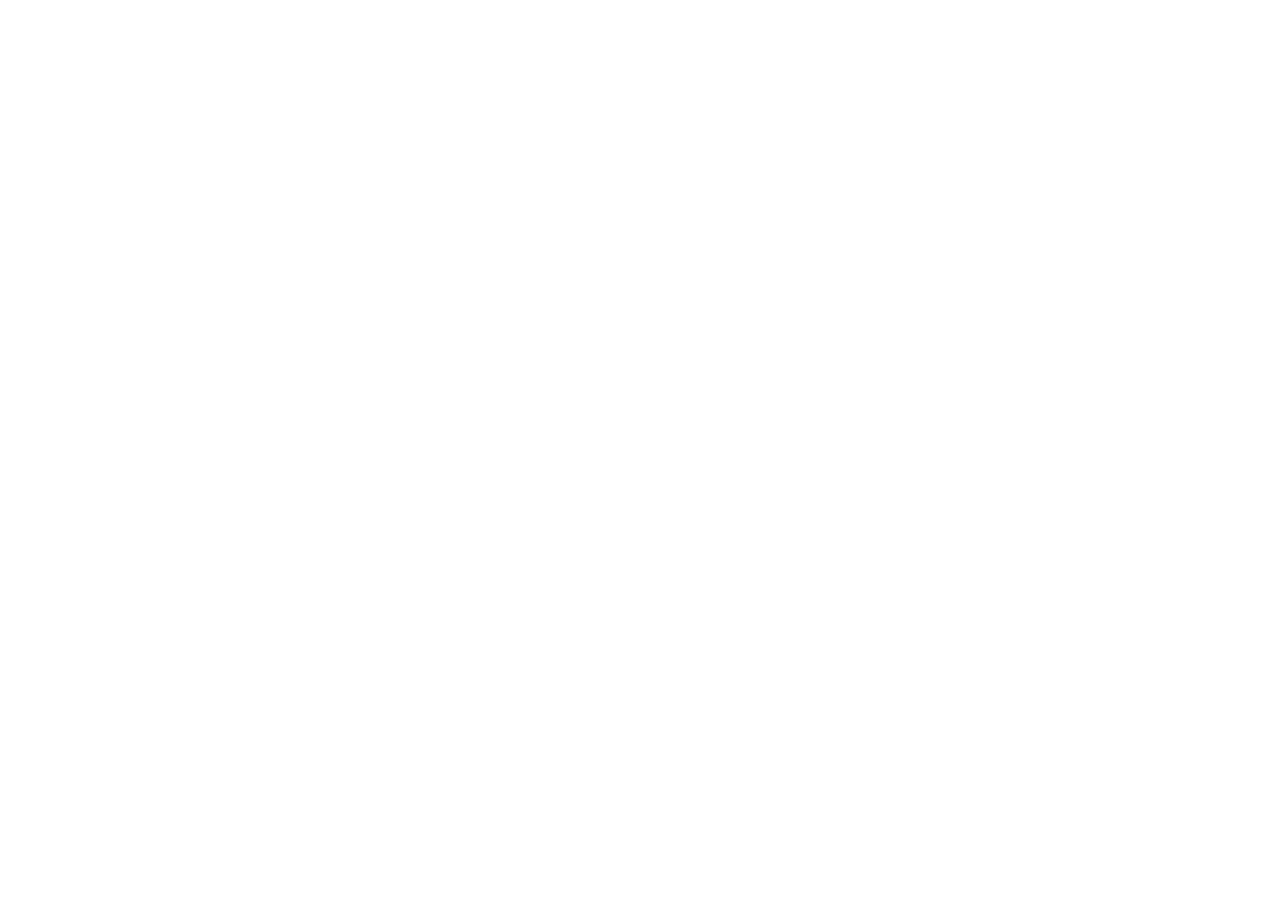
==== index.html @ 2054f1b1 "feat: add basic page layout" ====
<!DOCTYPE html>
<html lang="en">
<head>
    <meta charset="UTF-8">
    <meta name="viewport" content="width=device-width, initial-scale=1.0">
    <meta http-equiv="X-UA-Compatible" content="ie=edge">
    <title>codejam-virtual-keyboard</title>
    <link rel="stylesheet" href="./style.css">
</head>
<body>
    <script src="./script.js"></script>
</body>
</html>
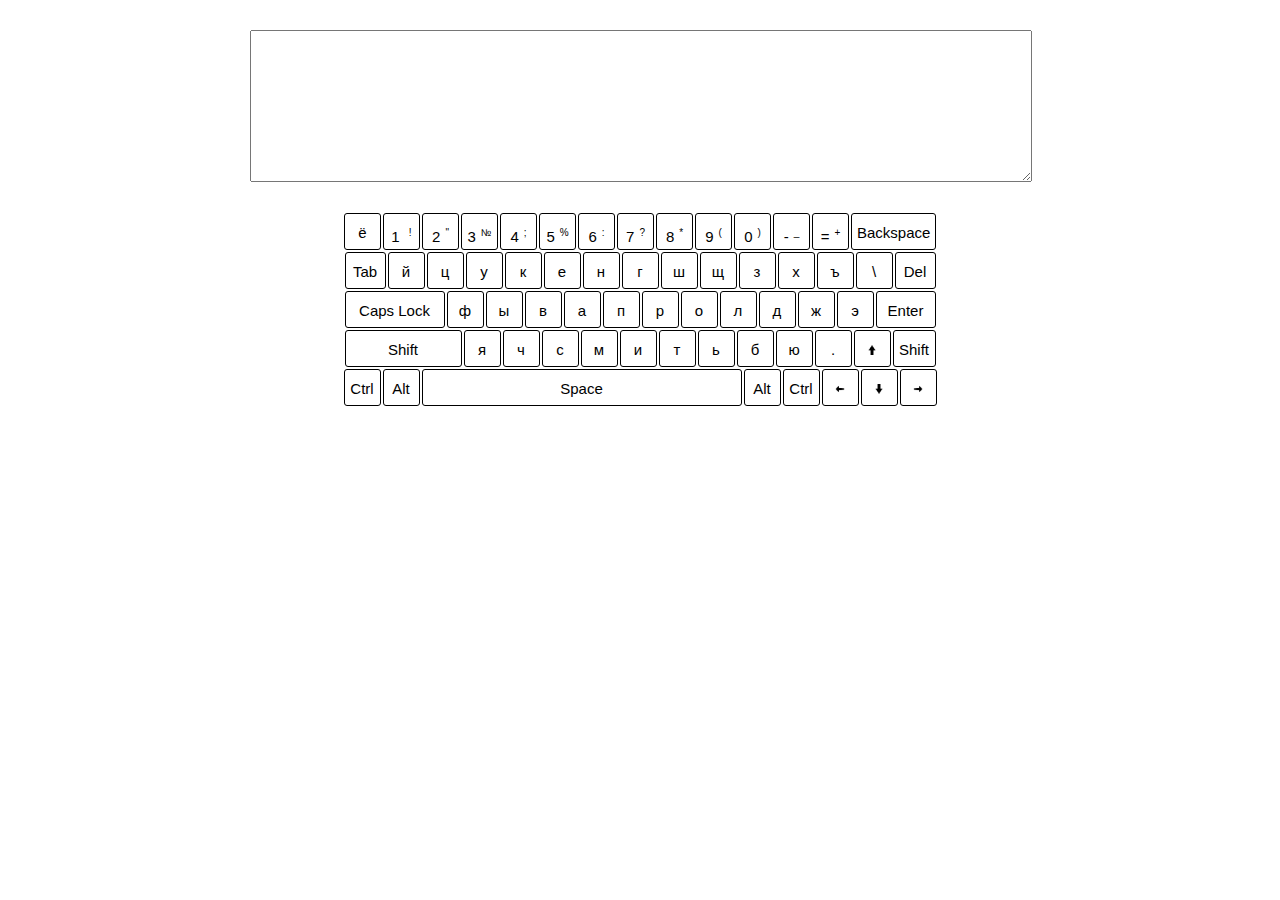
==== commit 95868540: "feat: add html layout" ====
--- a/index.html
+++ b/index.html
@@ -8,6 +8,86 @@
     <link rel="stylesheet" href="./style.css">
 </head>
 <body>
+    <div class="container">
+        <div class="textarea-wrapper">
+            <textarea class="textarea" name="textarea" id="textarea" cols="30" rows="10"></textarea>
+        </div>
+        <div class="keyboard">
+            <div class="row">
+                <div class="button">ё</div>
+                <div class="button">1 <sup>!</sup></div>
+                <div class="button">2<sup>"</sup></div>
+                <div class="button">3<sup>№</sup></div>
+                <div class="button">4<sup>;</sup></div>
+                <div class="button">5<sup>%</sup></div>
+                <div class="button">6<sup>:</sup></div>
+                <div class="button">7<sup>?</sup></div>
+                <div class="button">8<sup>*</sup></div>
+                <div class="button">9<sup>(</sup></div>
+                <div class="button">0<sup>)</sup></div>
+                <div class="button">-<sup>_</sup></div>
+                <div class="button">=<sup>+</sup></div>
+                <div class="button backspace">Backspace</div>
+            </div>
+            <div class="row">
+                <div class="button tab">Tab</div>
+                <div class="button">й</div>
+                <div class="button">ц</div>
+                <div class="button">у</div>
+                <div class="button">к</div>
+                <div class="button">е</div>
+                <div class="button">н</div>
+                <div class="button">г</div>
+                <div class="button">ш</div>
+                <div class="button">щ</div>
+                <div class="button">з</div>
+                <div class="button">х</div>
+                <div class="button">ъ</div>
+                <div class="button">\</div>
+                <div class="button tab">Del</div>
+            </div>
+            <div class="row">
+                <div class="button caps">Caps Lock</div>
+                <div class="button">ф</div>
+                <div class="button">ы</div>
+                <div class="button">в</div>
+                <div class="button">а</div>
+                <div class="button">п</div>
+                <div class="button">р</div>
+                <div class="button">о</div>
+                <div class="button">л</div>
+                <div class="button">д</div>
+                <div class="button">ж</div>
+                <div class="button">э</div>
+                <div class="button enter">Enter</div>
+            </div>
+            <div class="row">
+                <div class="button shift">Shift</div>
+                <div class="button">я</div>
+                <div class="button">ч</div>
+                <div class="button">с</div>
+                <div class="button">м</div>
+                <div class="button">и</div>
+                <div class="button">т</div>
+                <div class="button">ь</div>
+                <div class="button">б</div>
+                <div class="button">ю</div>
+                <div class="button">.</div>
+                <div class="button"><img src="./images/up.png" alt="up"></div>
+                <div class="button shift2">Shift</div>
+            </div>
+            <div class="row">
+                <div class="button">Ctrl</div>
+                <div class="button">Alt</div>
+                <div class="button space">Space</div>
+                <div class="button">Alt</div>
+                <div class="button">Ctrl</div>
+                <div class="button"><img src="./images/left.png" alt="left"></div>
+                <div class="button"><img src="./images/down.png" alt="down"></div>
+                <div class="button"><img src="./images/right.png" alt="right"></div>
+            </div>
+        </div>
+    </div>
     <script src="./script.js"></script>
 </body>
 </html>--- a/style.css
+++ b/style.css
@@ -0,0 +1,69 @@
+*{
+    margin: 0;
+    padding: 0;
+}
+body {
+    font-size: 15px;
+    font-family: Arial, Helvetica, sans-serif;
+}
+.container {
+    max-width: 800px;
+    margin: 0 auto;
+    padding: 0 10px;
+    box-sizing: border-box;
+}
+.textarea-wrapper {
+    margin: 30px 0;
+}
+.textarea{
+    display: flex;
+    width: 100%;
+}
+.keyboard{
+    display: flex;
+    flex-direction: column;
+}
+.row {
+    display: flex;
+    justify-content: center;
+}
+.button {
+    width: 37px;
+    height: 37px;
+    padding: 5px;
+    margin: 1px;
+    box-sizing: border-box;
+    border-radius: 3px;
+    border: 1px solid #000;
+    text-align: center;
+    line-height: 27px;
+}
+.button img {
+    width: 10px;
+    height: 10px;
+}
+.button sup {
+    font-size: 10px;
+    margin-left: 5px;
+}
+.backspace {
+    width: 85px;
+}
+.tab {
+    width: 41px;
+}
+.caps {
+    width: 100px;
+}
+.enter {
+    width: 60px;
+}
+.shift {
+    width: 117px;
+}
+.shift2 {
+    width: 43px;
+}
+.space {
+    width: 320px;
+}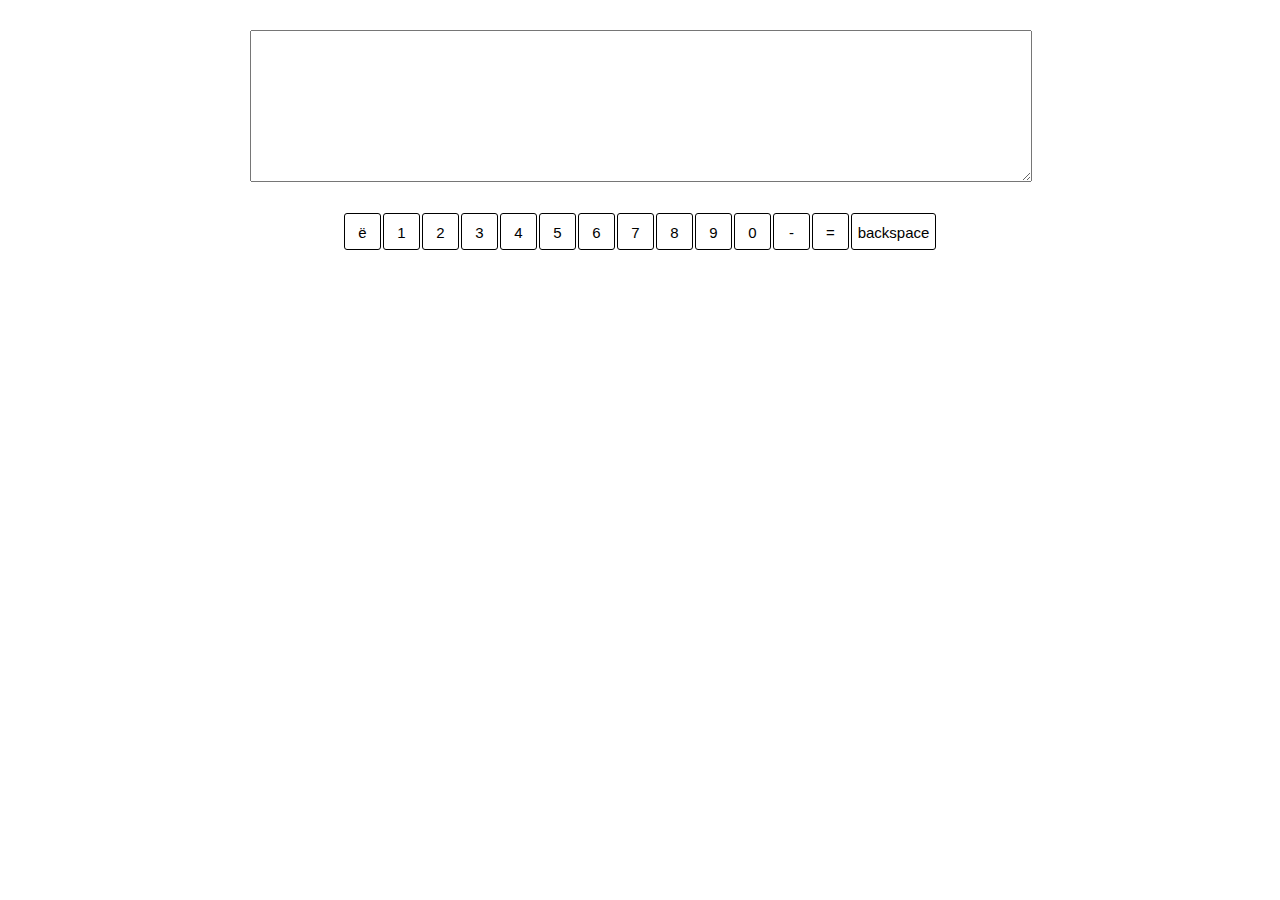
==== commit 1afe6537: "feat: add firs row" ====
--- a/index.html
+++ b/index.html
@@ -8,86 +8,7 @@
     <link rel="stylesheet" href="./style.css">
 </head>
 <body>
-    <div class="container">
-        <div class="textarea-wrapper">
-            <textarea class="textarea" name="textarea" id="textarea" cols="30" rows="10"></textarea>
-        </div>
-        <div class="keyboard">
-            <div class="row">
-                <div class="button">ё</div>
-                <div class="button">1 <sup>!</sup></div>
-                <div class="button">2<sup>"</sup></div>
-                <div class="button">3<sup>№</sup></div>
-                <div class="button">4<sup>;</sup></div>
-                <div class="button">5<sup>%</sup></div>
-                <div class="button">6<sup>:</sup></div>
-                <div class="button">7<sup>?</sup></div>
-                <div class="button">8<sup>*</sup></div>
-                <div class="button">9<sup>(</sup></div>
-                <div class="button">0<sup>)</sup></div>
-                <div class="button">-<sup>_</sup></div>
-                <div class="button">=<sup>+</sup></div>
-                <div class="button backspace">Backspace</div>
-            </div>
-            <div class="row">
-                <div class="button tab">Tab</div>
-                <div class="button">й</div>
-                <div class="button">ц</div>
-                <div class="button">у</div>
-                <div class="button">к</div>
-                <div class="button">е</div>
-                <div class="button">н</div>
-                <div class="button">г</div>
-                <div class="button">ш</div>
-                <div class="button">щ</div>
-                <div class="button">з</div>
-                <div class="button">х</div>
-                <div class="button">ъ</div>
-                <div class="button">\</div>
-                <div class="button tab">Del</div>
-            </div>
-            <div class="row">
-                <div class="button caps">Caps Lock</div>
-                <div class="button">ф</div>
-                <div class="button">ы</div>
-                <div class="button">в</div>
-                <div class="button">а</div>
-                <div class="button">п</div>
-                <div class="button">р</div>
-                <div class="button">о</div>
-                <div class="button">л</div>
-                <div class="button">д</div>
-                <div class="button">ж</div>
-                <div class="button">э</div>
-                <div class="button enter">Enter</div>
-            </div>
-            <div class="row">
-                <div class="button shift">Shift</div>
-                <div class="button">я</div>
-                <div class="button">ч</div>
-                <div class="button">с</div>
-                <div class="button">м</div>
-                <div class="button">и</div>
-                <div class="button">т</div>
-                <div class="button">ь</div>
-                <div class="button">б</div>
-                <div class="button">ю</div>
-                <div class="button">.</div>
-                <div class="button"><img src="./images/up.png" alt="up"></div>
-                <div class="button shift2">Shift</div>
-            </div>
-            <div class="row">
-                <div class="button">Ctrl</div>
-                <div class="button">Alt</div>
-                <div class="button space">Space</div>
-                <div class="button">Alt</div>
-                <div class="button">Ctrl</div>
-                <div class="button"><img src="./images/left.png" alt="left"></div>
-                <div class="button"><img src="./images/down.png" alt="down"></div>
-                <div class="button"><img src="./images/right.png" alt="right"></div>
-            </div>
-        </div>
-    </div>
+    
     <script src="./script.js"></script>
 </body>
 </html>